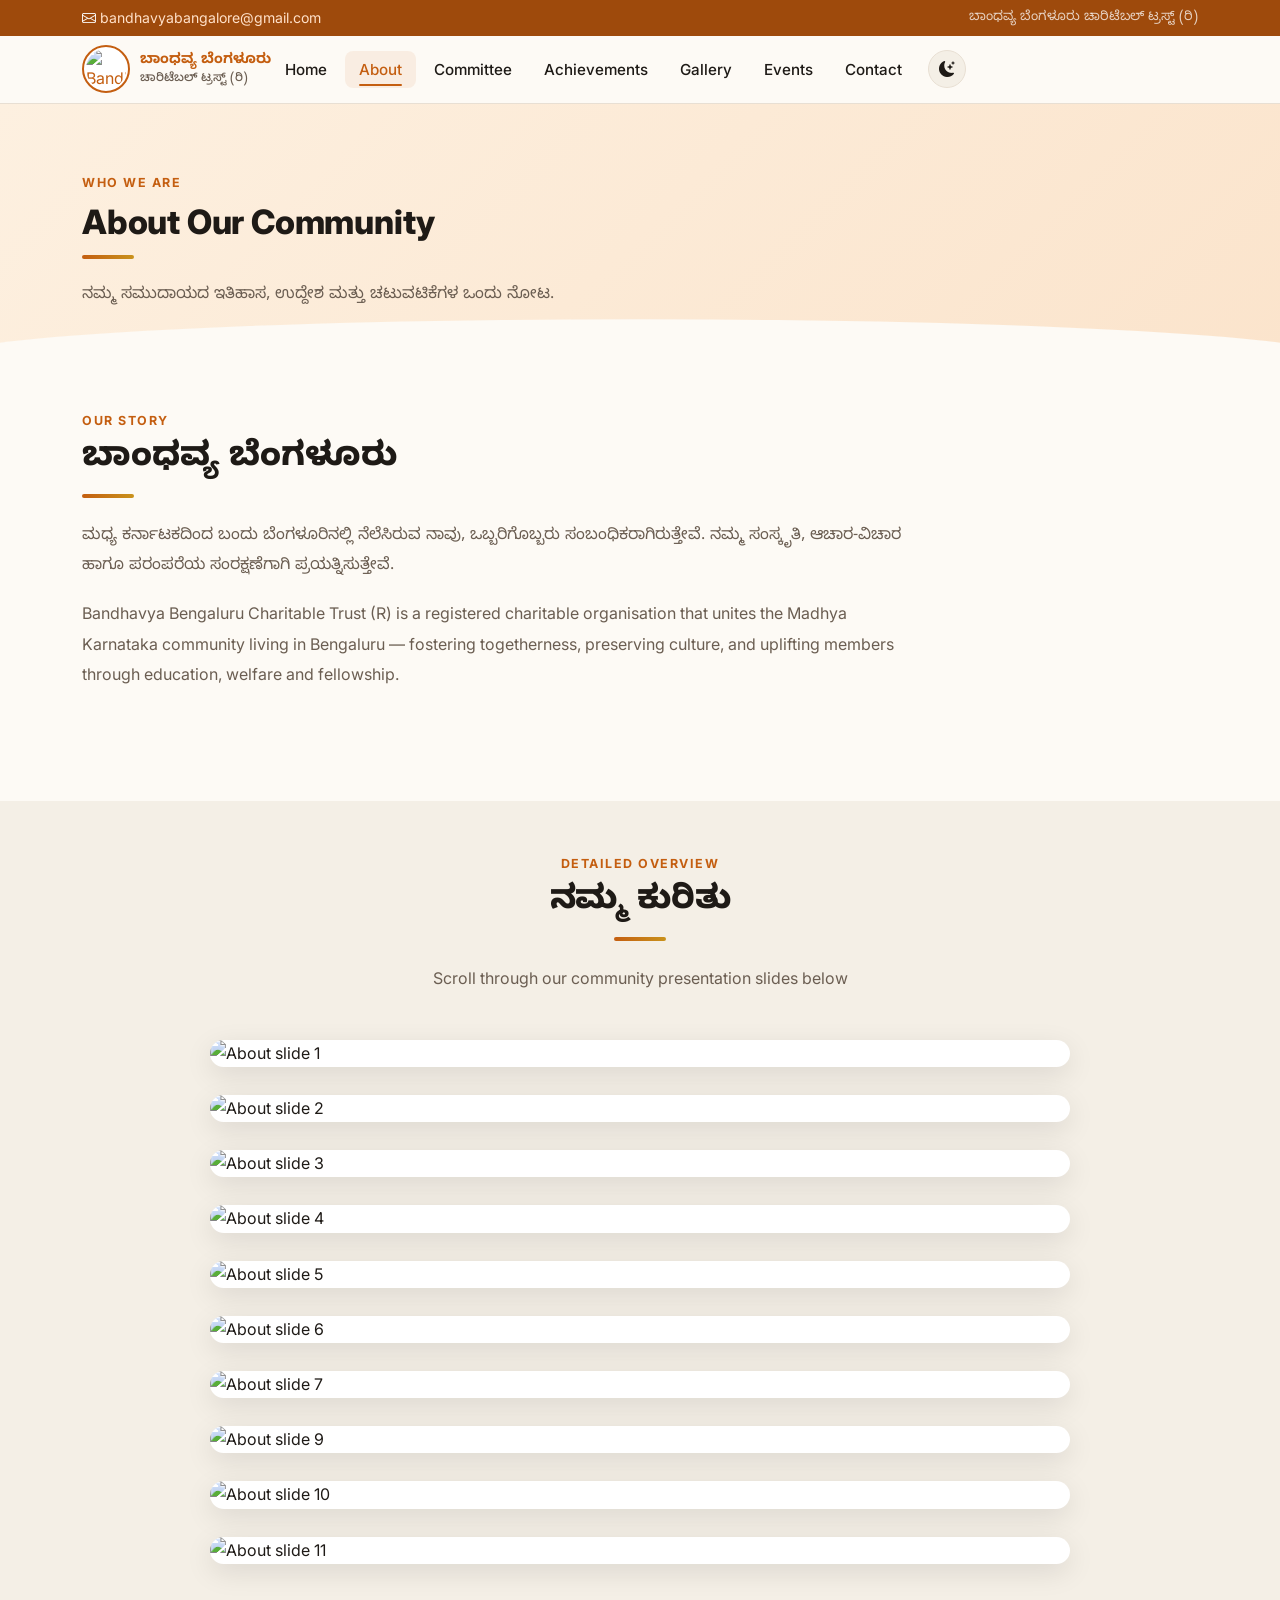
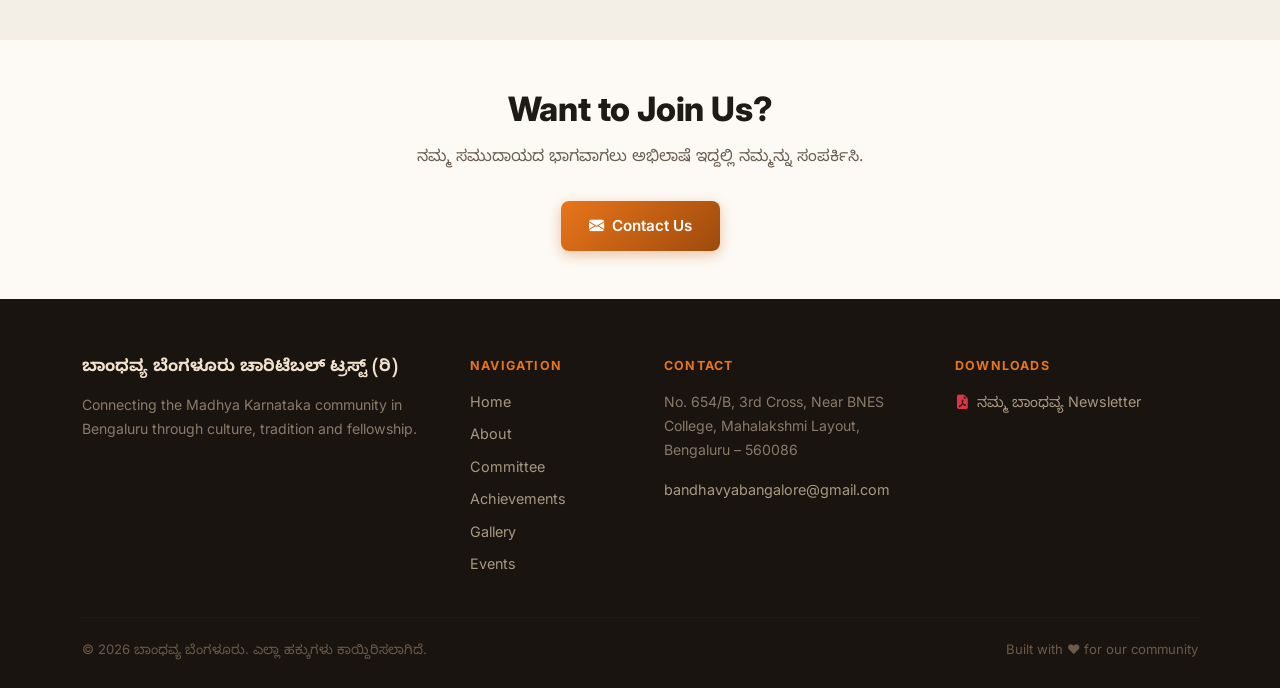
==== about.html @ fbb83ce8 "Major Changes Are done" ====
﻿<!doctype html>
<html lang="kn" data-theme="light">
<head>
  <meta charset="utf-8"/>
  <meta name="viewport" content="width=device-width, initial-scale=1"/>
  <title>About | Bandhavya Bengaluru Charitable Trust (R)</title>
  <meta name="description" content="Learn about the history, objectives and activities of Bandhavya Bengaluru Charitable Trust (R)."/>
  <link rel="icon" href="favicon.ico"/>
  <link href="https://cdn.jsdelivr.net/npm/bootstrap@5.3.3/dist/css/bootstrap.min.css" rel="stylesheet"/>
  <link href="https://cdn.jsdelivr.net/npm/bootstrap-icons@1.11.3/font/bootstrap-icons.css" rel="stylesheet"/>
  <link href="assets/css/style.css" rel="stylesheet"/>
  <style>
    .slide-figure { margin-bottom: 28px; }
    .slide-img {
      width: 100%; height: auto;
      object-fit: contain;
      background: var(--bg-card);
      border-radius: var(--radius-md);
      box-shadow: var(--shadow-md);
      transition: transform .3s ease;
    }
    .slide-img:hover { transform: scale(1.01); }
  </style>
</head>
<body>

<!-- ── Topbar ── -->
<div class="topbar">
  <div class="container d-flex justify-content-between align-items-center">
    <span><i class="bi bi-envelope me-1"></i><a href="mailto:bandhavyabangalore@gmail.com">bandhavyabangalore@gmail.com</a></span>
    <span class="kannada" style="font-size:.82rem;color:rgba(255,255,255,.75);">ಬಾಂಧವ್ಯ ಬೆಂಗಳೂರು ಚಾರಿಟೆಬಲ್ ಟ್ರಸ್ಟ್ (ರಿ)</span>
  </div>
</div>

<!-- ── Navbar ── -->
<nav class="site-navbar" id="siteNavbar">
  <div class="container h-100 d-flex align-items-center justify-content-between">
    <a class="navbar-brand-logo" href="index.html"><img src="assets/images/logos/logo.png" alt="Bandhavya Bengaluru Logo" class="nav-logo"/><span class="navbar-brand-text kannada">ಬಾಂಧವ್ಯ ಬೆಂಗಳೂರು<br/><small>ಚಾರಿಟೆಬಲ್ ಟ್ರಸ್ಟ್ (ರಿ)</small></span></a>
    <button class="navbar-toggler d-lg-none border-0 bg-transparent" type="button"
            data-bs-toggle="collapse" data-bs-target="#mainNav" aria-controls="mainNav"
            aria-expanded="false" aria-label="Toggle navigation" style="font-size:1.4rem;color:var(--text);">
      <i class="bi bi-list"></i>
    </button>
    <div class="collapse navbar-collapse d-lg-flex align-items-center gap-1" id="mainNav">
      <a class="nav-link" href="index.html">Home</a>
      <a class="nav-link active" href="about.html">About</a>
      <a class="nav-link" href="committee.html">Committee</a>
      <a class="nav-link" href="achievements.html">Achievements</a>
      <a class="nav-link" href="gallery.html">Gallery</a>
      <a class="nav-link" href="events.html">Events</a>
      <a class="nav-link" href="index.html#contact">Contact</a>
      <button class="btn-theme ms-2" id="themeToggle" title="Toggle dark mode"><i class="bi bi-moon-stars-fill" id="themeIcon"></i></button>
    </div>
  </div>
</nav>

<!-- ── Page Header ── -->
<header class="page-header">
  <div class="container">
    <div class="reveal">
      <span class="section-label">Who We Are</span>
      <h1 class="section-title">About Our Community</h1>
      <div class="divider"></div>
      <p class="section-sub mb-0 kannada">ನಮ್ಮ ಸಮುದಾಯದ ಇತಿಹಾಸ, ಉದ್ದೇಶ ಮತ್ತು ಚಟುವಟಿಕೆಗಳ ಒಂದು ನೋಟ.</p>
    </div>
  </div>
</header>

<!-- ── Intro ── -->
<section class="py-5">
  <div class="container">
    <div class="row mb-5">
      <div class="col-lg-9 reveal">
        <span class="section-label">Our Story</span>
        <h2 class="section-title kannada">ಬಾಂಧವ್ಯ ಬೆಂಗಳೂರು</h2>
        <div class="divider"></div>
        <p style="color:var(--text-muted);line-height:1.9;" class="kannada">
          ಮಧ್ಯ ಕರ್ನಾಟಕದಿಂದ ಬಂದು ಬೆಂಗಳೂರಿನಲ್ಲಿ ನೆಲೆಸಿರುವ ನಾವು, ಒಬ್ಬರಿಗೊಬ್ಬರು ಸಂಬಂಧಿಕರಾಗಿರುತ್ತೇವೆ. ನಮ್ಮ ಸಂಸ್ಕೃತಿ, ಆಚಾರ-ವಿಚಾರ ಹಾಗೂ ಪರಂಪರೆಯ ಸಂರಕ್ಷಣೆಗಾಗಿ ಪ್ರಯತ್ನಿಸುತ್ತೇವೆ.
        </p>
        <p style="color:var(--text-muted);line-height:1.9;" class="mt-3">
          Bandhavya Bengaluru Charitable Trust (R) is a registered charitable organisation that unites the Madhya Karnataka community living in Bengaluru — fostering togetherness, preserving culture, and uplifting members through education, welfare and fellowship.
        </p>
      </div>
    </div>
  </div>
</section>

<!-- ── About Slides ── -->
<section class="py-5 bg-muted-section">
  <div class="container">
    <div class="text-center mb-5 reveal">
      <span class="section-label">Detailed Overview</span>
      <h2 class="section-title kannada">ನಮ್ಮ ಕುರಿತು</h2>
      <div class="divider mx-auto"></div>
      <p class="section-sub">Scroll through our community presentation slides below</p>
    </div>
    <div style="max-width:860px;margin:0 auto;">
      <figure class="slide-figure reveal"><img src="assets/images/about/Slide1.png" class="slide-img" alt="About slide 1" loading="lazy"/></figure>
      <figure class="slide-figure reveal"><img src="assets/images/about/Slide2.png" class="slide-img" alt="About slide 2" loading="lazy"/></figure>
      <figure class="slide-figure reveal"><img src="assets/images/about/Slide3.png" class="slide-img" alt="About slide 3" loading="lazy"/></figure>
      <figure class="slide-figure reveal"><img src="assets/images/about/Slide4.png" class="slide-img" alt="About slide 4" loading="lazy"/></figure>
      <figure class="slide-figure reveal"><img src="assets/images/about/Slide5.png" class="slide-img" alt="About slide 5" loading="lazy"/></figure>
      <figure class="slide-figure reveal"><img src="assets/images/about/Slide6.png" class="slide-img" alt="About slide 6" loading="lazy"/></figure>
      <figure class="slide-figure reveal"><img src="assets/images/about/Slide7.png" class="slide-img" alt="About slide 7" loading="lazy"/></figure>
      <figure class="slide-figure reveal"><img src="assets/images/about/Slide9.png" class="slide-img" alt="About slide 9" loading="lazy"/></figure>
      <figure class="slide-figure reveal"><img src="assets/images/about/Slide10.png" class="slide-img" alt="About slide 10" loading="lazy"/></figure>
      <figure class="slide-figure reveal"><img src="assets/images/about/Slide11.png" class="slide-img" alt="About slide 11" loading="lazy"/></figure>
    </div>
  </div>
</section>

<!-- ── CTA ── -->
<section class="py-5">
  <div class="container text-center reveal">
    <h2 class="section-title mb-3">Want to Join Us?</h2>
    <p style="color:var(--text-muted);max-width:480px;margin:0 auto 28px;" class="kannada">ನಮ್ಮ ಸಮುದಾಯದ ಭಾಗವಾಗಲು ಅಭಿಲಾಷೆ ಇದ್ದಲ್ಲಿ ನಮ್ಮನ್ನು ಸಂಪರ್ಕಿಸಿ.</p>
    <a class="btn-brand" href="index.html#contact"><i class="bi bi-envelope-fill"></i> Contact Us</a>
  </div>
</section>

<!-- ── Footer ── -->
<footer class="site-footer">
  <div class="container">
    <div class="row g-5">
      <div class="col-lg-4"><div class="footer-brand kannada">ಬಾಂಧವ್ಯ ಬೆಂಗಳೂರು ಚಾರಿಟೆಬಲ್ ಟ್ರಸ್ಟ್ (ರಿ)</div><p class="footer-tagline mt-2">Connecting the Madhya Karnataka community in Bengaluru through culture, tradition and fellowship.</p></div>
      <div class="col-sm-6 col-lg-2"><div class="footer-heading">Navigation</div><a class="footer-link" href="index.html">Home</a><a class="footer-link" href="about.html">About</a><a class="footer-link" href="committee.html">Committee</a><a class="footer-link" href="achievements.html">Achievements</a><a class="footer-link" href="gallery.html">Gallery</a><a class="footer-link" href="events.html">Events</a></div>
      <div class="col-sm-6 col-lg-3"><div class="footer-heading">Contact</div><p class="footer-tagline">No. 654/B, 3rd Cross, Near BNES College, Mahalakshmi Layout, Bengaluru – 560086</p><a class="footer-link" href="mailto:bandhavyabangalore@gmail.com">bandhavyabangalore@gmail.com</a></div>
      <div class="col-lg-3"><div class="footer-heading">Downloads</div><a class="footer-link d-flex align-items-center gap-2" href="assets/newsletters/namma-bandhavya.pdf" target="_blank" rel="noopener"><i class="bi bi-file-earmark-pdf-fill text-danger"></i> ನಮ್ಮ ಬಾಂಧವ್ಯ Newsletter</a></div>
    </div>
    <hr class="footer-divider"/>
    <div class="d-flex justify-content-between flex-wrap gap-2">
      <span class="footer-copy">© <span id="year"></span> ಬಾಂಧವ್ಯ ಬೆಂಗಳೂರು. ಎಲ್ಲಾ ಹಕ್ಕುಗಳು ಕಾಯ್ದಿರಿಸಲಾಗಿದೆ.</span>
      <span class="footer-copy">Built with ❤️ for our community</span>
    </div>
  </div>
</footer>

<script src="https://cdn.jsdelivr.net/npm/bootstrap@5.3.3/dist/js/bootstrap.bundle.min.js"></script>
<script>
  document.getElementById('year').textContent = new Date().getFullYear();
  const root = document.documentElement;
  const icon = document.getElementById('themeIcon');
  const saved = localStorage.getItem('bbct-theme') || 'light';
  root.setAttribute('data-theme', saved);
  icon.className = saved === 'dark' ? 'bi bi-sun-fill' : 'bi bi-moon-stars-fill';
  document.getElementById('themeToggle').addEventListener('click', () => {
    const next = root.getAttribute('data-theme') === 'dark' ? 'light' : 'dark';
    root.setAttribute('data-theme', next); localStorage.setItem('bbct-theme', next);
    icon.className = next === 'dark' ? 'bi bi-sun-fill' : 'bi bi-moon-stars-fill';
  });
  window.addEventListener('scroll', () => { document.getElementById('siteNavbar').classList.toggle('scrolled', window.scrollY > 20); });
  const obs = new IntersectionObserver(entries => {
    entries.forEach(e => { if (e.isIntersecting) { e.target.classList.add('visible'); obs.unobserve(e.target); } });
  }, { threshold: 0.08 });
  document.querySelectorAll('.reveal').forEach(el => obs.observe(el));
  document.querySelectorAll('#mainNav .nav-link').forEach(link => {
    link.addEventListener('click', () => {
      const nav = document.getElementById('mainNav');
      const bsc = bootstrap.Collapse.getInstance(nav);
      if (bsc && nav.classList.contains('show')) bsc.hide();
    });
  });
</script>
</body>
</html>
---- assets/css/style.css ----
/* =====================================================
   BANDHAVYA BENGALURU — Global Design System
   ===================================================== */

/* ── Google Fonts ── */
@import url('https://fonts.googleapis.com/css2?family=Noto+Sans+Kannada:wght@400;500;600;700&family=Inter:wght@400;500;600;700;800&display=swap');

/* ── CSS Variables ── */
:root {
  --brand:        #C45E10;
  --brand-light:  #E8751A;
  --brand-dark:   #9E4A0C;
  --green:        #1A6B3C;
  --green-light:  #22894E;
  --gold:         #C9921C;
  --bg:           #FDFAF5;
  --bg-card:      #FFFFFF;
  --bg-muted:     #F4EFE6;
  --text:         #1E1A16;
  --text-muted:   #6B5E52;
  --border:       #E8DFD3;
  --shadow-sm:    0 2px 8px rgba(0,0,0,.07);
  --shadow-md:    0 8px 28px rgba(0,0,0,.10);
  --shadow-lg:    0 16px 48px rgba(0,0,0,.14);
  --radius-sm:    8px;
  --radius-md:    14px;
  --radius-lg:    22px;
  --transition:   0.28s cubic-bezier(.4,0,.2,1);
  --navbar-h:     68px;
}

[data-theme="dark"] {
  --bg:         #14110D;
  --bg-card:    #1F1B16;
  --bg-muted:   #2A2318;
  --text:       #F0E8DC;
  --text-muted: #A89880;
  --border:     #3A3028;
  --shadow-sm:  0 2px 8px rgba(0,0,0,.3);
  --shadow-md:  0 8px 28px rgba(0,0,0,.4);
  --shadow-lg:  0 16px 48px rgba(0,0,0,.5);
}

/* ── Reset & Base ── */
*, *::before, *::after { box-sizing: border-box; margin: 0; padding: 0; }

html { scroll-behavior: smooth; font-size: 16px; }

body {
  font-family: 'Inter', 'Noto Sans Kannada', system-ui, sans-serif;
  background: var(--bg);
  color: var(--text);
  line-height: 1.7;
  transition: background var(--transition), color var(--transition);
}

h1,h2,h3,h4,h5,h6 {
  font-weight: 700;
  line-height: 1.25;
  color: var(--text);
  letter-spacing: -0.2px;
}

a { color: var(--brand); text-decoration: none; transition: color var(--transition); }
a:hover { color: var(--brand-dark); }

img { max-width: 100%; height: auto; display: block; }

section { scroll-margin-top: var(--navbar-h); }

/* ── Scrollbar ── */
::-webkit-scrollbar { width: 6px; }
::-webkit-scrollbar-track { background: var(--bg-muted); }
::-webkit-scrollbar-thumb { background: var(--brand); border-radius: 99px; }

/* =====================================================
   TOPBAR
   ===================================================== */
.topbar {
  background: var(--brand-dark);
  color: #fff;
  font-size: .88rem;
  padding: 6px 0;
}
.topbar a { color: #ffe0c8; }
.topbar a:hover { color: #fff; }

/* =====================================================
   NAVBAR
   ===================================================== */
.site-navbar {
  position: sticky;
  top: 0;
  z-index: 1050;
  height: var(--navbar-h);
  background: rgba(253,250,245,.92);
  backdrop-filter: blur(14px);
  -webkit-backdrop-filter: blur(14px);
  border-bottom: 1px solid var(--border);
  transition: background var(--transition), box-shadow var(--transition);
}
[data-theme="dark"] .site-navbar {
  background: rgba(20,17,13,.92);
}
.site-navbar.scrolled {
  box-shadow: var(--shadow-md);
}

/* Mobile nav dropdown — solid full-width background */
@media (max-width: 991px) {
  .site-navbar {
    height: auto;
    min-height: var(--navbar-h);
  }
  .site-navbar > .container {
    flex-wrap: wrap;
    padding-top: 10px;
    padding-bottom: 10px;
  }
  .navbar-collapse.show,
  .navbar-collapse.collapsing {
    width: 100vw;
    position: absolute;
    top: 100%;
    left: 0;
    right: 0;
    background: var(--bg-card);
    border-top: 2px solid var(--brand);
    border-bottom: 1px solid var(--border);
    box-shadow: 0 8px 24px rgba(0,0,0,.12);
    padding: 8px 20px 16px;
    z-index: 999;
  }
  [data-theme="dark"] .navbar-collapse.show,
  [data-theme="dark"] .navbar-collapse.collapsing {
    background: var(--bg-card);
    box-shadow: 0 8px 24px rgba(0,0,0,.4);
  }
  .navbar-collapse .nav-link {
    padding: 12px 16px !important;
    border-radius: var(--radius-sm);
    display: block;
    border-bottom: 1px solid var(--border);
  }
  .navbar-collapse .nav-link:last-of-type {
    border-bottom: none;
  }
  .navbar-collapse .btn-theme {
    margin-top: 12px;
    margin-left: 4px;
  }
}
.navbar-brand-logo {
  display: flex;
  align-items: center;
  gap: 10px;
  text-decoration: none;
  flex-shrink: 0;
}
.navbar-brand-logo:hover { opacity: .88; }
.nav-logo {
  width: 48px;
  height: 48px;
  object-fit: contain;
  border-radius: 50%;
  border: 2px solid var(--brand);
  padding: 2px;
  background: #fff;
  flex-shrink: 0;
  transition: transform var(--transition), box-shadow var(--transition);
}
.navbar-brand-logo:hover .nav-logo {
  transform: scale(1.07);
  box-shadow: 0 0 0 3px rgba(196,94,16,.25);
}
.navbar-brand-text {
  font-family: 'Noto Sans Kannada', sans-serif;
  font-size: .9rem;
  font-weight: 700;
  color: var(--brand) !important;
  line-height: 1.35;
  max-width: 200px;
}
.navbar-brand-text small {
  font-size: .75rem;
  font-weight: 500;
  color: var(--text-muted);
  display: block;
}
.nav-link {
  font-weight: 500;
  font-size: .95rem;
  color: var(--text) !important;
  padding: 6px 14px !important;
  border-radius: var(--radius-sm);
  position: relative;
  transition: color var(--transition), background var(--transition);
}
.nav-link::after {
  content: '';
  position: absolute;
  bottom: 2px; left: 50%; right: 50%;
  height: 2px;
  background: var(--brand);
  border-radius: 99px;
  transition: left var(--transition), right var(--transition);
}
.nav-link:hover, .nav-link.active {
  color: var(--brand) !important;
  background: rgba(196,94,16,.08);
}
.nav-link:hover::after, .nav-link.active::after {
  left: 14px; right: 14px;
}

/* Dark mode toggle button */
.btn-theme {
  width: 38px; height: 38px;
  border: 1px solid var(--border);
  border-radius: 50%;
  background: var(--bg-muted);
  color: var(--text);
  display: flex; align-items: center; justify-content: center;
  cursor: pointer;
  transition: all var(--transition);
  font-size: 1rem;
}
.btn-theme:hover {
  background: var(--brand);
  color: #fff;
  border-color: var(--brand);
}

/* =====================================================
   DEV NOTICE (scrolling ticker)
   ===================================================== */
.dev-notice {
  background: #FFF3CD;
  border-bottom: 1px solid #FFE69C;
  overflow: hidden;
  white-space: nowrap;
}
[data-theme="dark"] .dev-notice {
  background: #2A2010;
  border-color: #4A3A10;
}
.dev-notice span {
  display: inline-block;
  padding-left: 100%;
  animation: ticker 22s linear infinite;
  font-size: .88rem;
  color: #664D03;
  font-weight: 500;
}
[data-theme="dark"] .dev-notice span { color: #C9921C; }
@keyframes ticker {
  0%   { transform: translateX(0); }
  100% { transform: translateX(-100%); }
}

/* =====================================================
   HERO
   ===================================================== */
.hero-section {
  min-height: calc(100vh - var(--navbar-h));
  background: linear-gradient(135deg, #FDF5EB 0%, #FBE8D3 50%, #F5EDD8 100%);
  display: flex;
  align-items: center;
  padding: 80px 0;
  position: relative;
  overflow: hidden;
}
[data-theme="dark"] .hero-section {
  background: linear-gradient(135deg, #1A1410 0%, #201810 50%, #1E1A12 100%);
}
.hero-section::before {
  content: '';
  position: absolute;
  top: -120px; right: -120px;
  width: 500px; height: 500px;
  background: radial-gradient(circle, rgba(196,94,16,.18) 0%, transparent 70%);
  border-radius: 50%;
  pointer-events: none;
}
.hero-section::after {
  content: '';
  position: absolute;
  bottom: -80px; left: -80px;
  width: 350px; height: 350px;
  background: radial-gradient(circle, rgba(26,107,60,.12) 0%, transparent 70%);
  border-radius: 50%;
  pointer-events: none;
}
.hero-badge {
  display: inline-flex;
  align-items: center;
  gap: 6px;
  background: rgba(196,94,16,.12);
  border: 1px solid rgba(196,94,16,.25);
  color: var(--brand);
  font-size: .82rem;
  font-weight: 600;
  padding: 5px 14px;
  border-radius: 99px;
  margin-bottom: 20px;
  letter-spacing: .3px;
}
.hero-title {
  font-size: clamp(2rem, 5vw, 3.2rem);
  font-weight: 800;
  font-family: 'Noto Sans Kannada', 'Inter', sans-serif;
  line-height: 1.2;
  margin-bottom: 20px;
  background: linear-gradient(135deg, var(--brand-dark), var(--brand-light));
  -webkit-background-clip: text;
  -webkit-text-fill-color: transparent;
  background-clip: text;
}
.hero-subtitle {
  font-size: 1.05rem;
  color: var(--text-muted);
  margin-bottom: 36px;
  font-family: 'Noto Sans Kannada', sans-serif;
  line-height: 1.8;
}
.hero-img { display: none; } /* kept for reference, replaced by logo */
.hero-img:hover { transform: scale(1.01); }

/* Hero logo display */
.hero-logo-wrap {
  position: relative;
  display: inline-flex;
  align-items: center;
  justify-content: center;
}
.hero-logo-wrap::before {
  content: '';
  position: absolute;
  inset: -18px;
  border-radius: 50%;
  background: radial-gradient(circle, rgba(196,94,16,.18) 0%, transparent 70%);
  animation: logoPulse 3s ease-in-out infinite;
}
.hero-logo-wrap::after {
  content: '';
  position: absolute;
  inset: -6px;
  border-radius: 50%;
  border: 2px dashed rgba(196,94,16,.3);
  animation: logoPulse 3s ease-in-out infinite reverse;
}
@keyframes logoPulse {
  0%, 100% { transform: scale(1); opacity: 1; }
  50%       { transform: scale(1.06); opacity: .7; }
}
.hero-logo-img {
  width: 320px;
  height: 320px;
  object-fit: contain;
  border-radius: 50%;
  border: 4px solid var(--brand);
  background: #fff;
  padding: 12px;
  box-shadow: 0 12px 48px rgba(196,94,16,.25), 0 0 0 8px rgba(196,94,16,.08);
  position: relative;
  z-index: 1;
  transition: transform .4s ease, box-shadow .4s ease;
}
.hero-logo-img:hover {
  transform: scale(1.03);
  box-shadow: 0 20px 60px rgba(196,94,16,.35), 0 0 0 12px rgba(196,94,16,.12);
}
@media (max-width: 991px) {
  .hero-logo-img { width: 220px; height: 220px; }
}

/* =====================================================
   BUTTONS
   ===================================================== */
.btn-brand {
  background: linear-gradient(135deg, var(--brand-light), var(--brand-dark));
  color: #fff !important;
  border: none;
  padding: 12px 28px;
  border-radius: var(--radius-sm);
  font-weight: 600;
  font-size: .95rem;
  display: inline-flex; align-items: center; gap: 8px;
  box-shadow: 0 4px 14px rgba(196,94,16,.35);
  transition: all var(--transition);
  cursor: pointer;
  text-decoration: none;
}
.btn-brand:hover {
  transform: translateY(-2px);
  box-shadow: 0 8px 22px rgba(196,94,16,.45);
  color: #fff !important;
}
.btn-outline-brand {
  background: transparent;
  color: var(--brand) !important;
  border: 2px solid var(--brand);
  padding: 11px 26px;
  border-radius: var(--radius-sm);
  font-weight: 600;
  font-size: .95rem;
  display: inline-flex; align-items: center; gap: 8px;
  transition: all var(--transition);
  text-decoration: none;
}
.btn-outline-brand:hover {
  background: var(--brand);
  color: #fff !important;
  transform: translateY(-2px);
}
.btn-green {
  background: linear-gradient(135deg, var(--green-light), var(--green));
  color: #fff !important;
  border: none;
  padding: 12px 28px;
  border-radius: var(--radius-sm);
  font-weight: 600;
  display: inline-flex; align-items: center; gap: 8px;
  transition: all var(--transition);
  text-decoration: none;
}
.btn-green:hover { transform: translateY(-2px); color: #fff !important; }

/* =====================================================
   SECTION HEADINGS
   ===================================================== */
.section-label {
  display: inline-block;
  font-size: .78rem;
  font-weight: 700;
  letter-spacing: 1.5px;
  text-transform: uppercase;
  color: var(--brand);
  margin-bottom: 8px;
}
.section-title {
  font-size: clamp(1.5rem, 3vw, 2.1rem);
  font-weight: 800;
  margin-bottom: .5rem;
}
.section-sub {
  color: var(--text-muted);
  font-size: 1rem;
  margin-bottom: 2rem;
}
.divider {
  width: 52px; height: 4px;
  background: linear-gradient(90deg, var(--brand), var(--gold));
  border-radius: 99px;
  margin: 12px 0 24px;
}

/* =====================================================
   STATS COUNTER
   ===================================================== */
.stats-section {
  background: linear-gradient(135deg, var(--brand-dark), var(--brand));
  color: #fff;
  padding: 60px 0;
}
.stat-item { text-align: center; }
.stat-number {
  font-size: 2.8rem;
  font-weight: 800;
  color: #fff;
  line-height: 1;
  margin-bottom: 6px;
}
.stat-label {
  font-size: .9rem;
  color: rgba(255,255,255,.78);
  font-weight: 500;
}
.stat-icon {
  font-size: 2rem;
  color: rgba(255,255,255,.6);
  margin-bottom: 10px;
}

/* =====================================================
   CARDS
   ===================================================== */
.site-card {
  background: var(--bg-card);
  border-radius: var(--radius-md);
  border: 1px solid var(--border);
  box-shadow: var(--shadow-sm);
  overflow: hidden;
  transition: transform var(--transition), box-shadow var(--transition);
  height: 100%;
}
.site-card:hover {
  transform: translateY(-5px);
  box-shadow: var(--shadow-md);
}
.site-card .card-img {
  width: 100%;
  height: 210px;
  object-fit: cover;
  transition: transform .4s ease;
}
.site-card:hover .card-img { transform: scale(1.04); }
.site-card .card-body {
  padding: 20px;
}
.event-badge {
  display: inline-block;
  font-size: .75rem;
  font-weight: 700;
  padding: 4px 12px;
  border-radius: 99px;
  margin-bottom: 10px;
}
.badge-orange { background: rgba(196,94,16,.12); color: var(--brand); }
.badge-green  { background: rgba(26,107,60,.12);  color: var(--green); }
.badge-gold   { background: rgba(201,146,28,.15); color: #8A6210; }
[data-theme="dark"] .badge-gold { color: var(--gold); }

/* =====================================================
   GALLERY GRID
   ===================================================== */
.gallery-grid { columns: 3; column-gap: 12px; }
@media(max-width:768px) { .gallery-grid { columns: 2; } }
@media(max-width:480px) { .gallery-grid { columns: 1; } }
.gallery-item {
  break-inside: avoid;
  margin-bottom: 12px;
  position: relative;
  overflow: hidden;
  border-radius: var(--radius-sm);
  cursor: pointer;
}
.gallery-item img {
  width: 100%;
  height: auto;
  display: block;
  transition: transform .4s ease;
}
.gallery-item:hover img { transform: scale(1.06); }
.gallery-overlay {
  position: absolute;
  inset: 0;
  background: rgba(0,0,0,.38);
  opacity: 0;
  transition: opacity var(--transition);
  display: flex; align-items: center; justify-content: center;
  color: #fff;
  font-size: 1.5rem;
}
.gallery-item:hover .gallery-overlay { opacity: 1; }

/* =====================================================
   COMMITTEE CARDS
   ===================================================== */
.member-card {
  background: var(--bg-card);
  border: 1px solid var(--border);
  border-radius: var(--radius-md);
  padding: 22px 20px;
  box-shadow: var(--shadow-sm);
  transition: transform var(--transition), box-shadow var(--transition);
  height: 100%;
  position: relative;
  overflow: hidden;
}
.member-card::before {
  content: '';
  position: absolute;
  top: 0; left: 0; right: 0;
  height: 4px;
  background: linear-gradient(90deg, var(--brand), var(--gold));
}
.member-card:hover {
  transform: translateY(-4px);
  box-shadow: var(--shadow-md);
}
.member-avatar {
  width: 52px; height: 52px;
  background: linear-gradient(135deg, var(--brand-light), var(--brand-dark));
  border-radius: 50%;
  display: flex; align-items: center; justify-content: center;
  color: #fff;
  font-size: 1.3rem;
  font-weight: 700;
  margin-bottom: 14px;
}
.member-name {
  font-weight: 700;
  font-size: 1rem;
  color: var(--text);
  margin-bottom: 4px;
  font-family: 'Noto Sans Kannada', sans-serif;
}
.member-role {
  font-size: .85rem;
  color: var(--brand);
  font-weight: 600;
}

/* =====================================================
   ACHIEVER CARDS
   ===================================================== */
.achiever-card {
  background: var(--bg-card);
  border: 1px solid var(--border);
  border-radius: var(--radius-md);
  overflow: hidden;
  box-shadow: var(--shadow-sm);
  transition: transform var(--transition), box-shadow var(--transition);
  height: 100%;
}
.achiever-card:hover {
  transform: translateY(-5px);
  box-shadow: var(--shadow-md);
}
.achiever-photo {
  width: 100%;
  height: 260px;
  object-fit: cover;
  cursor: zoom-in;
  transition: transform .4s ease;
}
.achiever-card:hover .achiever-photo { transform: scale(1.04); }
.achiever-body { padding: 18px; }
.achiever-name {
  font-weight: 700;
  font-size: 1.05rem;
  margin-bottom: 4px;
}
.achiever-role {
  color: var(--brand);
  font-weight: 600;
  font-size: .85rem;
  margin-bottom: 10px;
}

/* =====================================================
   EVENTS TABLE
   ===================================================== */
.events-card {
  background: var(--bg-card);
  border: 1px solid var(--border);
  border-radius: var(--radius-md);
  overflow: hidden;
  box-shadow: var(--shadow-sm);
}
.events-table { width: 100%; border-collapse: collapse; }
.events-table thead th {
  background: linear-gradient(135deg, var(--brand-dark), var(--brand));
  color: #fff;
  padding: 14px 18px;
  font-size: .9rem;
  font-weight: 600;
  border: none;
}
.events-table tbody tr {
  border-bottom: 1px solid var(--border);
  transition: background var(--transition);
}
.events-table tbody tr:last-child { border-bottom: none; }
.events-table tbody tr:hover { background: var(--bg-muted); }
.events-table tbody td {
  padding: 14px 18px;
  font-size: .95rem;
  color: var(--text);
  vertical-align: middle;
}
.events-table td:first-child {
  font-weight: 600;
  color: var(--brand);
  white-space: nowrap;
}

/* =====================================================
   CONTACT
   ===================================================== */
.contact-card {
  background: var(--bg-card);
  border: 1px solid var(--border);
  border-radius: var(--radius-md);
  padding: 32px;
  box-shadow: var(--shadow-sm);
}
.contact-icon {
  width: 44px; height: 44px;
  background: rgba(196,94,16,.12);
  border-radius: 50%;
  display: flex; align-items: center; justify-content: center;
  color: var(--brand);
  font-size: 1.1rem;
  flex-shrink: 0;
}
.form-control-custom {
  width: 100%;
  padding: 12px 16px;
  background: var(--bg);
  border: 1.5px solid var(--border);
  border-radius: var(--radius-sm);
  color: var(--text);
  font-size: .95rem;
  font-family: inherit;
  transition: border-color var(--transition), box-shadow var(--transition);
  outline: none;
}
.form-control-custom:focus {
  border-color: var(--brand);
  box-shadow: 0 0 0 3px rgba(196,94,16,.15);
}
.form-control-custom::placeholder { color: var(--text-muted); }

/* =====================================================
   NEWSLETTER / DOWNLOAD
   ===================================================== */
.download-card {
  background: linear-gradient(135deg, var(--bg-card), var(--bg-muted));
  border: 1px solid var(--border);
  border-radius: var(--radius-md);
  padding: 28px;
  box-shadow: var(--shadow-sm);
  transition: transform var(--transition), box-shadow var(--transition);
}
.download-card:hover {
  transform: translateY(-4px);
  box-shadow: var(--shadow-md);
}

/* =====================================================
   PAGE HEADER (inner pages)
   ===================================================== */
.page-header {
  background: linear-gradient(135deg, #FDF0E0, #FBE4CC);
  padding: 64px 0 48px;
  position: relative;
  overflow: hidden;
}
[data-theme="dark"] .page-header {
  background: linear-gradient(135deg, #1F1810, #1A1408);
}
.page-header::after {
  content: '';
  position: absolute;
  bottom: -1px; left: 0; right: 0;
  height: 40px;
  background: var(--bg);
  clip-path: ellipse(55% 100% at 50% 100%);
}

/* =====================================================
   FOOTER
   ===================================================== */
.site-footer {
  background: #1A1410;
  color: #C8B8A8;
  padding: 56px 0 28px;
}
.footer-brand {
  font-family: 'Noto Sans Kannada', sans-serif;
  font-size: 1.05rem;
  font-weight: 700;
  color: #F0E0CC;
  margin-bottom: 10px;
}
.footer-tagline {
  font-size: .88rem;
  color: #8A7A6A;
  line-height: 1.7;
}
.footer-heading {
  font-size: .78rem;
  font-weight: 700;
  letter-spacing: 1.2px;
  text-transform: uppercase;
  color: var(--brand-light);
  margin-bottom: 14px;
}
.footer-link {
  display: block;
  color: #A89880;
  font-size: .9rem;
  margin-bottom: 8px;
  transition: color var(--transition);
}
.footer-link:hover { color: #fff; }
.footer-divider {
  border-color: #2E261E;
  margin: 32px 0 20px;
}
.footer-copy {
  font-size: .82rem;
  color: #6A5A4A;
}

/* =====================================================
   LIGHTBOX MODAL
   ===================================================== */
.lightbox-modal .modal-content {
  background: rgba(10,8,6,.96);
  border: none;
  border-radius: var(--radius-lg);
}
.lightbox-modal .modal-body { padding: 8px; }
.lightbox-modal img {
  border-radius: var(--radius-md);
  max-height: 82vh;
  object-fit: contain;
  width: 100%;
}
.lightbox-close {
  position: absolute;
  top: -14px; right: -14px;
  width: 36px; height: 36px;
  background: var(--brand);
  border: none;
  border-radius: 50%;
  color: #fff;
  font-size: 1rem;
  cursor: pointer;
  display: flex; align-items: center; justify-content: center;
  box-shadow: var(--shadow-md);
  z-index: 10;
}

/* =====================================================
   SCROLL-IN ANIMATIONS
   ===================================================== */
.reveal {
  opacity: 0;
  transform: translateY(30px);
  transition: opacity .6s ease, transform .6s ease;
}
.reveal.visible {
  opacity: 1;
  transform: translateY(0);
}
.reveal-delay-1 { transition-delay: .1s; }
.reveal-delay-2 { transition-delay: .2s; }
.reveal-delay-3 { transition-delay: .3s; }
.reveal-delay-4 { transition-delay: .4s; }

/* =====================================================
   STICKY AD RIBBON
   ===================================================== */
.ad-ribbon {
  position: fixed;
  bottom: 0; left: 0; right: 0;
  background: var(--bg-card);
  border-top: 1px solid var(--border);
  z-index: 1040;
  padding: 8px 0;
  box-shadow: 0 -4px 16px rgba(0,0,0,.1);
}
.ad-ribbon img { max-height: 56px; width: auto; }

/* =====================================================
   FILTER BUTTONS (Gallery)
   ===================================================== */
.filter-btn {
  padding: 7px 20px;
  border-radius: 99px;
  border: 1.5px solid var(--border);
  background: var(--bg-card);
  color: var(--text-muted);
  font-size: .88rem;
  font-weight: 600;
  cursor: pointer;
  transition: all var(--transition);
}
.filter-btn:hover, .filter-btn.active {
  background: var(--brand);
  border-color: var(--brand);
  color: #fff;
}

/* =====================================================
   SITE LOGO
   ===================================================== */
.site-logo {
  max-height: 40px;
  width: auto;
}

/* =====================================================
   UTILITIES / OVERRIDES
   ===================================================== */
.bg-muted-section { background: var(--bg-muted); }
.text-brand { color: var(--brand) !important; }
.text-muted-custom { color: var(--text-muted) !important; }
.kannada { font-family: 'Noto Sans Kannada', sans-serif; }

/* Bootstrap override for dark mode */
[data-theme="dark"] .table { color: var(--text); }
[data-theme="dark"] .modal-content { background: var(--bg-card); }

@media (max-width: 992px) {
  .hero-section { min-height: auto; padding: 60px 0; }
  .hero-img { height: 280px; margin-top: 32px; }
  .navbar-brand-text { font-size: .88rem; max-width: 200px; }
}
@media (max-width: 576px) {
  .hero-title { font-size: 1.8rem; }
  .stat-number { font-size: 2.2rem; }
  .gallery-grid { columns: 2; }
}
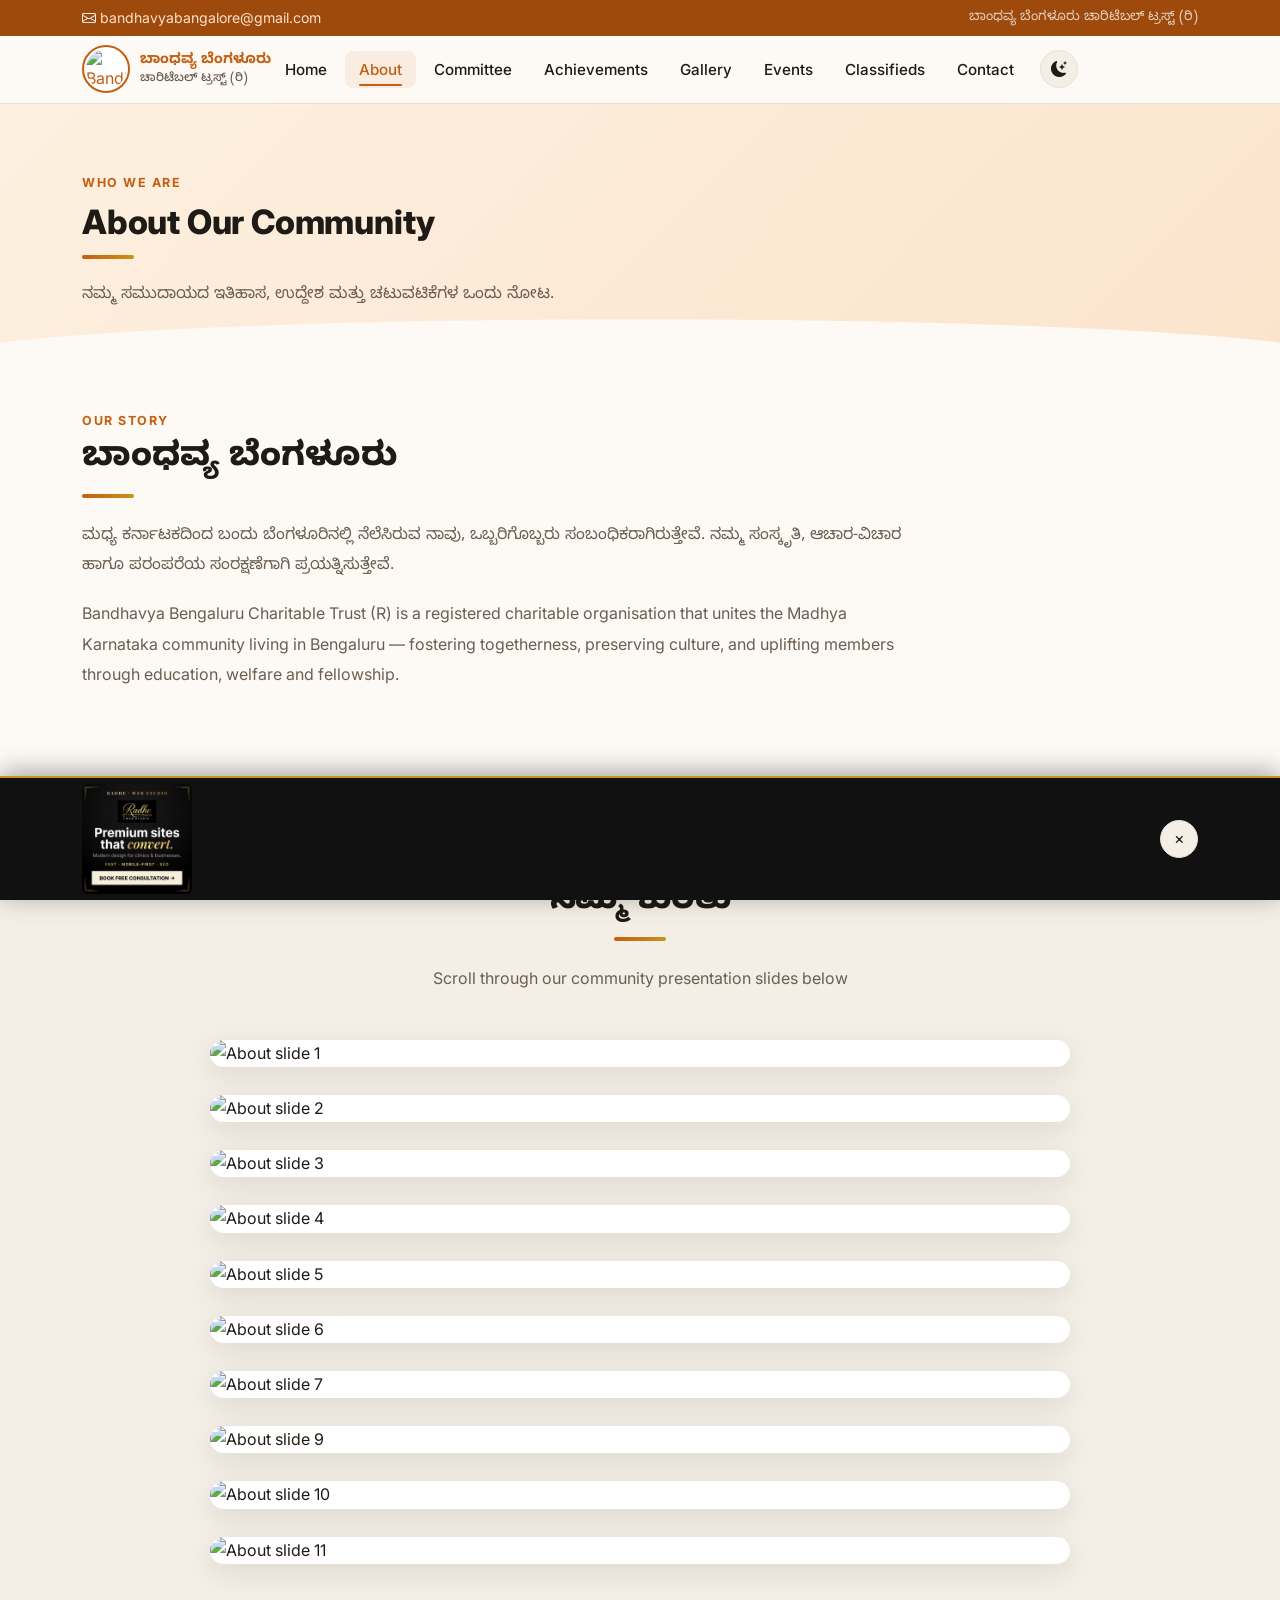
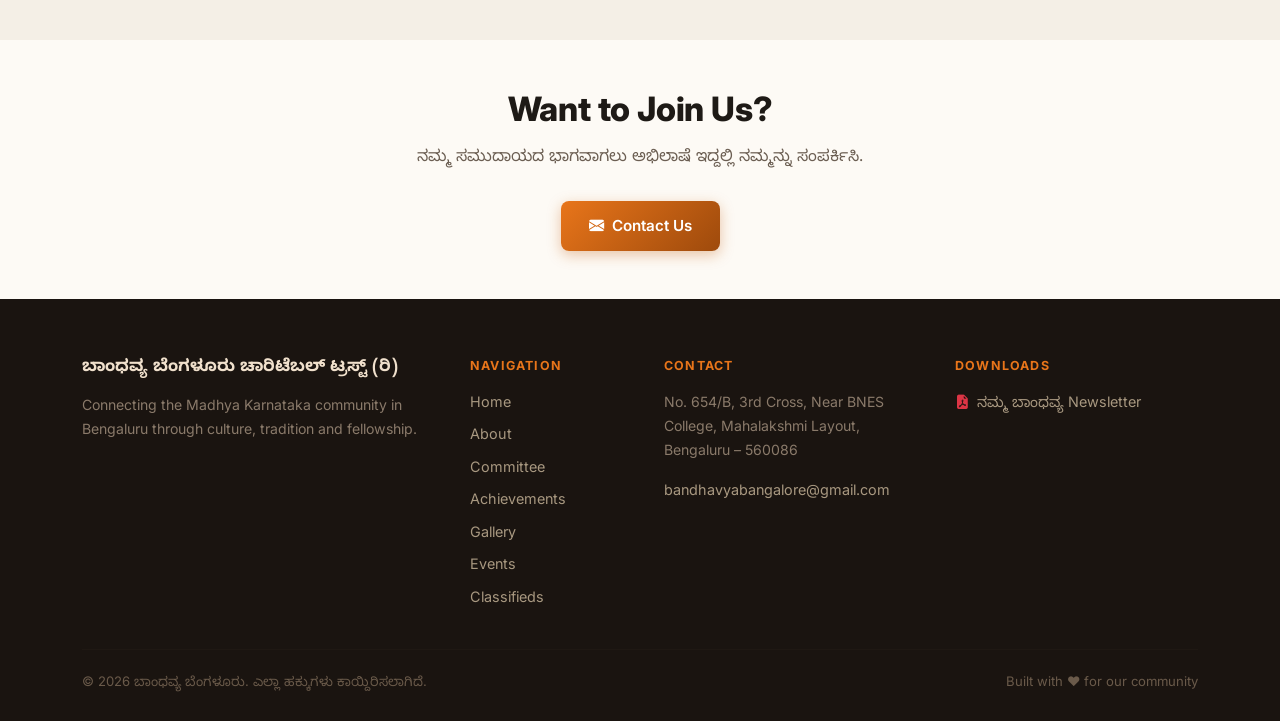
==== commit 31bcb701: "Added classifieds" ====
--- a/about.html
+++ b/about.html
@@ -1,4 +1,4 @@
-﻿<!doctype html>
+<!doctype html>
 <html lang="kn" data-theme="light">
 <head>
   <meta charset="utf-8"/>
@@ -48,6 +48,7 @@
       <a class="nav-link" href="achievements.html">Achievements</a>
       <a class="nav-link" href="gallery.html">Gallery</a>
       <a class="nav-link" href="events.html">Events</a>
+      <a class="nav-link" href="classifieds.html">Classifieds</a>
       <a class="nav-link" href="index.html#contact">Contact</a>
       <button class="btn-theme ms-2" id="themeToggle" title="Toggle dark mode"><i class="bi bi-moon-stars-fill" id="themeIcon"></i></button>
     </div>
@@ -123,7 +124,7 @@
   <div class="container">
     <div class="row g-5">
       <div class="col-lg-4"><div class="footer-brand kannada">ಬಾಂಧವ್ಯ ಬೆಂಗಳೂರು ಚಾರಿಟೆಬಲ್ ಟ್ರಸ್ಟ್ (ರಿ)</div><p class="footer-tagline mt-2">Connecting the Madhya Karnataka community in Bengaluru through culture, tradition and fellowship.</p></div>
-      <div class="col-sm-6 col-lg-2"><div class="footer-heading">Navigation</div><a class="footer-link" href="index.html">Home</a><a class="footer-link" href="about.html">About</a><a class="footer-link" href="committee.html">Committee</a><a class="footer-link" href="achievements.html">Achievements</a><a class="footer-link" href="gallery.html">Gallery</a><a class="footer-link" href="events.html">Events</a></div>
+      <div class="col-sm-6 col-lg-2"><div class="footer-heading">Navigation</div><a class="footer-link" href="index.html">Home</a><a class="footer-link" href="about.html">About</a><a class="footer-link" href="committee.html">Committee</a><a class="footer-link" href="achievements.html">Achievements</a><a class="footer-link" href="gallery.html">Gallery</a><a class="footer-link" href="events.html">Events</a><a class="footer-link" href="classifieds.html">Classifieds</a></div>
       <div class="col-sm-6 col-lg-3"><div class="footer-heading">Contact</div><p class="footer-tagline">No. 654/B, 3rd Cross, Near BNES College, Mahalakshmi Layout, Bengaluru – 560086</p><a class="footer-link" href="mailto:bandhavyabangalore@gmail.com">bandhavyabangalore@gmail.com</a></div>
       <div class="col-lg-3"><div class="footer-heading">Downloads</div><a class="footer-link d-flex align-items-center gap-2" href="assets/newsletters/namma-bandhavya.pdf" target="_blank" rel="noopener"><i class="bi bi-file-earmark-pdf-fill text-danger"></i> ನಮ್ಮ ಬಾಂಧವ್ಯ Newsletter</a></div>
     </div>
@@ -161,5 +162,22 @@
     });
   });
 </script>
+
+  <!-- ── Sticky Ad — Radhe Web Studio ── -->
+  <div id="adRibbon" class="ad-ribbon d-none" role="region" aria-label="Sponsored">
+    <div class="container d-flex align-items-center justify-content-between gap-2">
+      <a href="https://radhewebstudio.com" target="_blank" rel="noopener nofollow sponsored"
+         class="flex-grow-1" aria-label="Radhe Web Studio — Premium websites">
+        <img src="assets/images/ads/radhe-webstudio-ad.png"
+             alt="Radhe Web Studio — Premium sites that convert" loading="lazy" />
+      </a>
+      <button class="btn-theme" id="adRibbonClose" aria-label="Close advertisement" title="Close">×</button>
+    </div>
+  </div>
+  <script>
+    const ribbon = document.getElementById('adRibbon');
+    setTimeout(() => ribbon && ribbon.classList.remove('d-none'), 1200);
+    document.getElementById('adRibbonClose')?.addEventListener('click', () => ribbon.classList.add('d-none'));
+  </script>
 </body>
 </html>
--- a/assets/css/style.css
+++ b/assets/css/style.css
@@ -848,13 +848,19 @@
 .ad-ribbon {
   position: fixed;
   bottom: 0; left: 0; right: 0;
-  background: var(--bg-card);
-  border-top: 1px solid var(--border);
+  background: #111;
+  border-top: 2px solid #C9921C;
   z-index: 1040;
-  padding: 8px 0;
-  box-shadow: 0 -4px 16px rgba(0,0,0,.1);
-}
-.ad-ribbon img { max-height: 56px; width: auto; }
+  padding: 6px 0;
+  box-shadow: 0 -4px 24px rgba(0,0,0,.35);
+}
+.ad-ribbon img {
+  max-height: 110px;
+  width: auto;
+  display: block;
+  object-fit: contain;
+  border-radius: 6px;
+}
 
 /* =====================================================
    FILTER BUTTONS (Gallery)
@@ -905,4 +911,115 @@
   .hero-title { font-size: 1.8rem; }
   .stat-number { font-size: 2.2rem; }
   .gallery-grid { columns: 2; }
-}+}
+
+/* =====================================================
+   CLASSIFIEDS PAGE
+   ===================================================== */
+.classified-card {
+  background: var(--bg-card);
+  border: 1px solid var(--border);
+  border-radius: var(--radius-md);
+  padding: 28px 24px;
+  box-shadow: var(--shadow-sm);
+  transition: transform var(--transition), box-shadow var(--transition);
+  height: 100%;
+  position: relative;
+  overflow: hidden;
+  display: flex;
+  flex-direction: column;
+  text-decoration: none;
+  color: inherit;
+}
+.classified-card::before {
+  content: '';
+  position: absolute;
+  top: 0; left: 0; right: 0;
+  height: 4px;
+  background: linear-gradient(90deg, var(--brand), var(--gold));
+  border-radius: var(--radius-md) var(--radius-md) 0 0;
+}
+.classified-card:hover {
+  transform: translateY(-6px);
+  box-shadow: var(--shadow-md);
+  color: inherit;
+  text-decoration: none;
+}
+.classified-icon-wrap {
+  width: 60px; height: 60px;
+  background: rgba(196,94,16,.10);
+  border-radius: var(--radius-sm);
+  display: flex; align-items: center; justify-content: center;
+  font-size: 1.6rem;
+  color: var(--brand);
+  margin-bottom: 18px;
+  transition: background var(--transition), transform var(--transition);
+  flex-shrink: 0;
+}
+.classified-card:hover .classified-icon-wrap {
+  background: var(--brand);
+  color: #fff;
+  transform: scale(1.08);
+}
+.classified-title {
+  font-size: 1.05rem;
+  font-weight: 700;
+  color: var(--text);
+  margin-bottom: 8px;
+}
+.classified-desc {
+  font-size: .88rem;
+  color: var(--text-muted);
+  line-height: 1.7;
+  flex-grow: 1;
+  margin-bottom: 18px;
+}
+.classified-badge {
+  display: inline-flex;
+  align-items: center;
+  gap: 5px;
+  font-size: .75rem;
+  font-weight: 600;
+  color: var(--brand);
+  background: rgba(196,94,16,.08);
+  border: 1px solid rgba(196,94,16,.18);
+  padding: 4px 12px;
+  border-radius: 99px;
+  transition: background var(--transition), color var(--transition);
+}
+.classified-card:hover .classified-badge {
+  background: var(--brand);
+  color: #fff;
+  border-color: var(--brand);
+}
+
+/* CTA banner */
+.classifieds-cta {
+  background: linear-gradient(135deg, var(--brand-dark), var(--brand-light));
+  border-radius: var(--radius-lg);
+  padding: 52px 40px;
+  text-align: center;
+  color: #fff;
+  position: relative;
+  overflow: hidden;
+}
+.classifieds-cta::before {
+  content: '';
+  position: absolute;
+  top: -60px; right: -60px;
+  width: 240px; height: 240px;
+  background: rgba(255,255,255,.08);
+  border-radius: 50%;
+  pointer-events: none;
+}
+.classifieds-cta::after {
+  content: '';
+  position: absolute;
+  bottom: -40px; left: -40px;
+  width: 180px; height: 180px;
+  background: rgba(255,255,255,.06);
+  border-radius: 50%;
+  pointer-events: none;
+}
+.classifieds-cta h2 { color: #fff; }
+.classifieds-cta p { color: rgba(255,255,255,.82); }
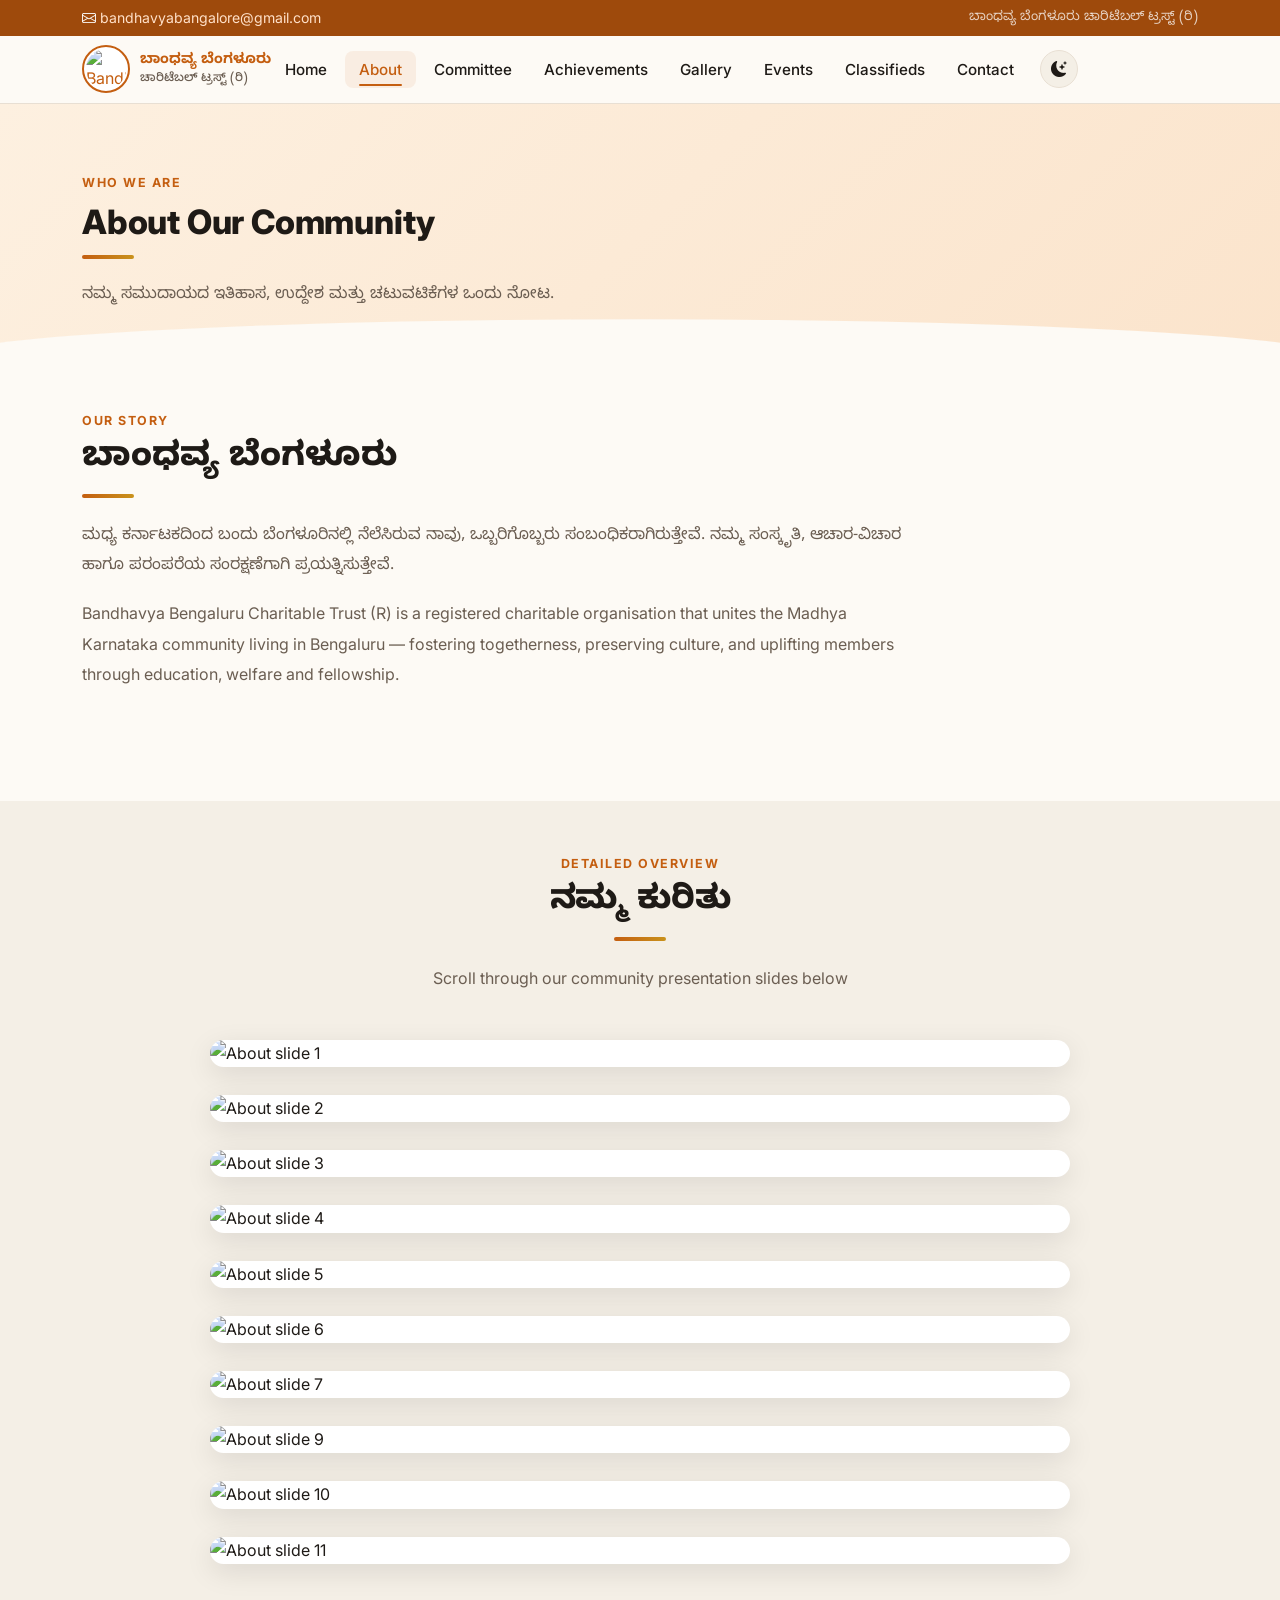
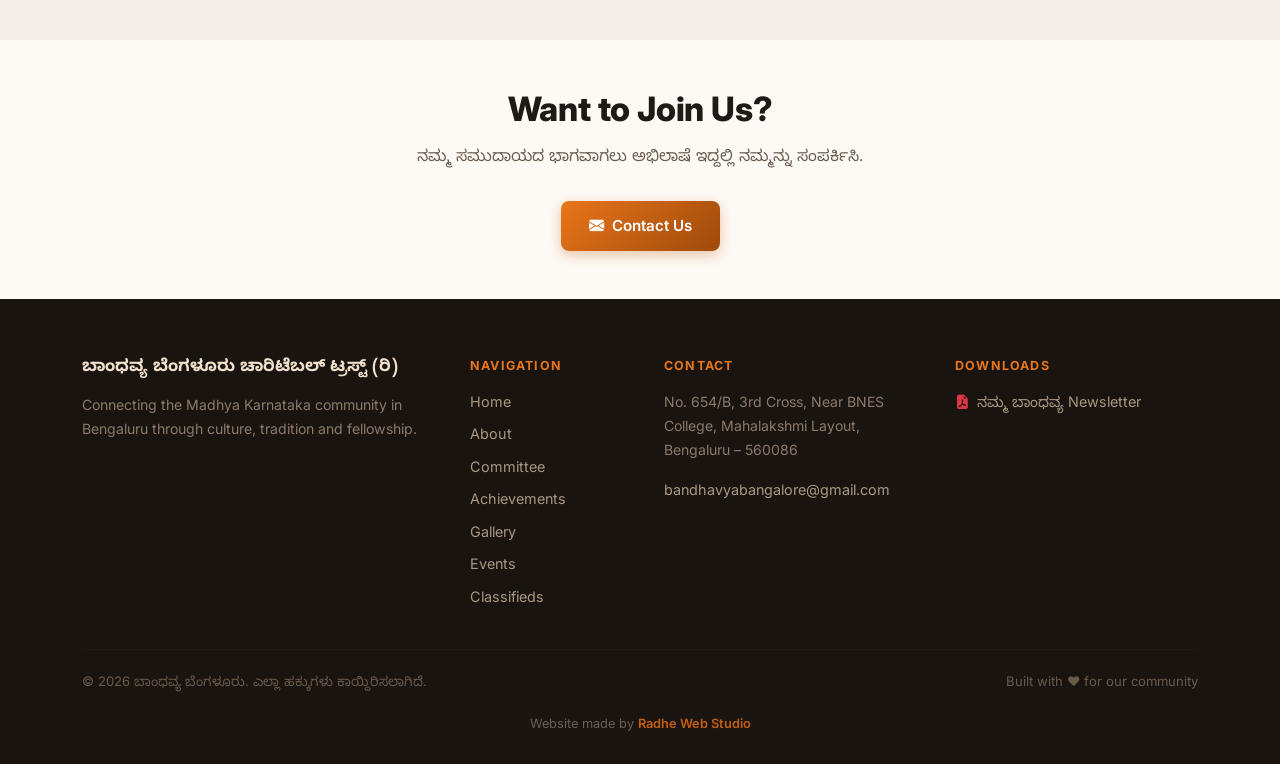
==== commit f38bdad0: "Removed the Ad sticky bar" ====
--- a/about.html
+++ b/about.html
@@ -133,6 +133,9 @@
       <span class="footer-copy">© <span id="year"></span> ಬಾಂಧವ್ಯ ಬೆಂಗಳೂರು. ಎಲ್ಲಾ ಹಕ್ಕುಗಳು ಕಾಯ್ದಿರಿಸಲಾಗಿದೆ.</span>
       <span class="footer-copy">Built with ❤️ for our community</span>
     </div>
+    <div class="text-center mt-3">
+      <span class="footer-copy" style="font-size:.8rem;color:var(--text-muted);">Website made by <a href="https://radhewebstudio.com" target="_blank" rel="noopener" style="color:var(--brand);font-weight:600;">Radhe Web Studio</a></span>
+    </div>
   </div>
 </footer>
 
@@ -163,21 +166,5 @@
   });
 </script>
 
-  <!-- ── Sticky Ad — Radhe Web Studio ── -->
-  <div id="adRibbon" class="ad-ribbon d-none" role="region" aria-label="Sponsored">
-    <div class="container d-flex align-items-center justify-content-between gap-2">
-      <a href="https://radhewebstudio.com" target="_blank" rel="noopener nofollow sponsored"
-         class="flex-grow-1" aria-label="Radhe Web Studio — Premium websites">
-        <img src="assets/images/ads/radhe-webstudio-ad.png"
-             alt="Radhe Web Studio — Premium sites that convert" loading="lazy" />
-      </a>
-      <button class="btn-theme" id="adRibbonClose" aria-label="Close advertisement" title="Close">×</button>
-    </div>
-  </div>
-  <script>
-    const ribbon = document.getElementById('adRibbon');
-    setTimeout(() => ribbon && ribbon.classList.remove('d-none'), 1200);
-    document.getElementById('adRibbonClose')?.addEventListener('click', () => ribbon.classList.add('d-none'));
-  </script>
 </body>
 </html>
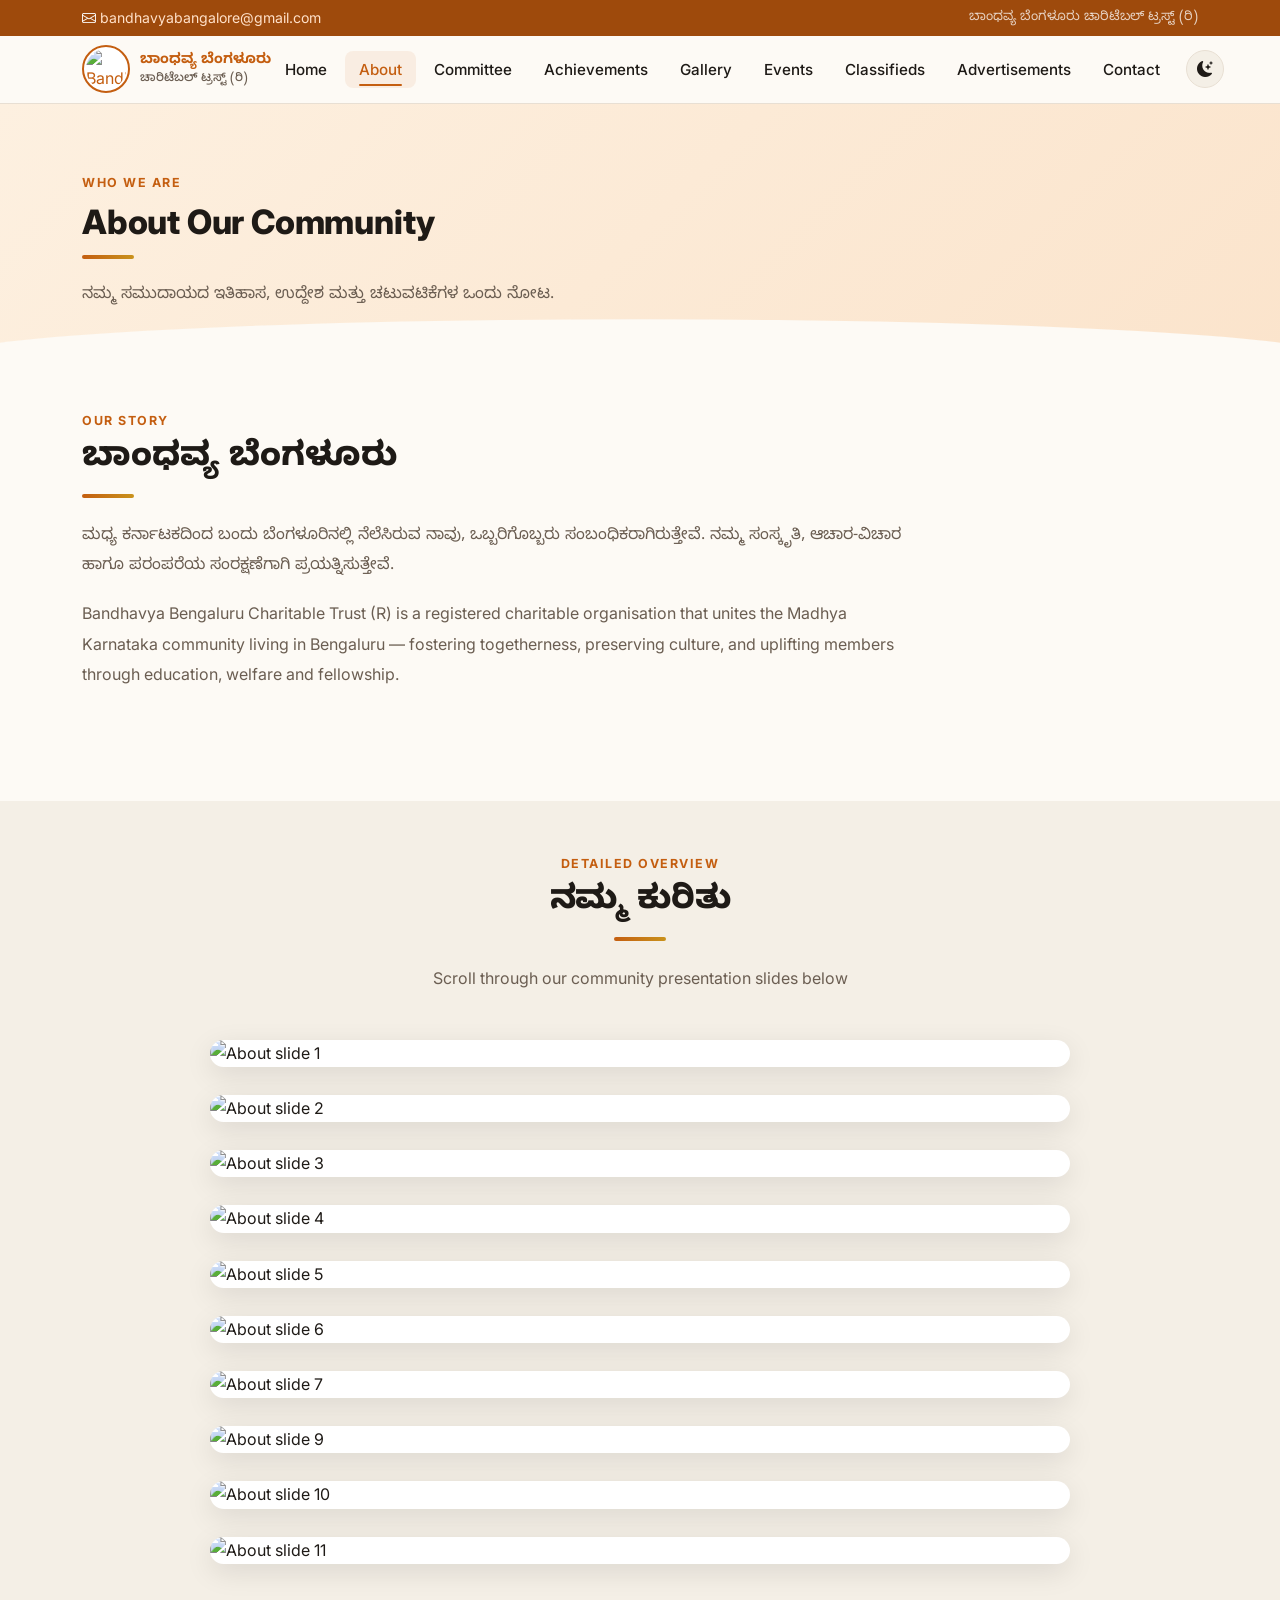
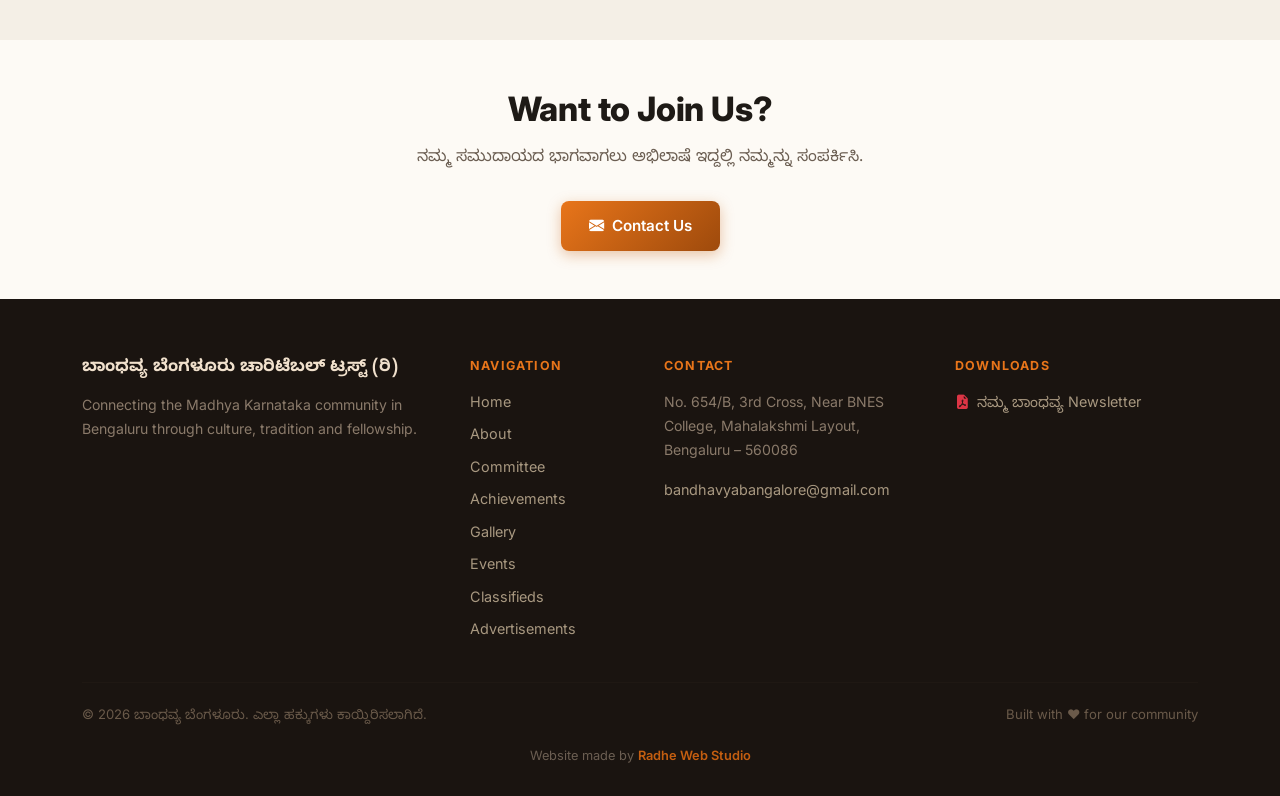
==== commit 5bf5aa7f: "Added the advertisement page" ====
--- a/about.html
+++ b/about.html
@@ -49,6 +49,7 @@
       <a class="nav-link" href="gallery.html">Gallery</a>
       <a class="nav-link" href="events.html">Events</a>
       <a class="nav-link" href="classifieds.html">Classifieds</a>
+      <a class="nav-link" href="advertisements.html">Advertisements</a>
       <a class="nav-link" href="index.html#contact">Contact</a>
       <button class="btn-theme ms-2" id="themeToggle" title="Toggle dark mode"><i class="bi bi-moon-stars-fill" id="themeIcon"></i></button>
     </div>
@@ -124,7 +125,7 @@
   <div class="container">
     <div class="row g-5">
       <div class="col-lg-4"><div class="footer-brand kannada">ಬಾಂಧವ್ಯ ಬೆಂಗಳೂರು ಚಾರಿಟೆಬಲ್ ಟ್ರಸ್ಟ್ (ರಿ)</div><p class="footer-tagline mt-2">Connecting the Madhya Karnataka community in Bengaluru through culture, tradition and fellowship.</p></div>
-      <div class="col-sm-6 col-lg-2"><div class="footer-heading">Navigation</div><a class="footer-link" href="index.html">Home</a><a class="footer-link" href="about.html">About</a><a class="footer-link" href="committee.html">Committee</a><a class="footer-link" href="achievements.html">Achievements</a><a class="footer-link" href="gallery.html">Gallery</a><a class="footer-link" href="events.html">Events</a><a class="footer-link" href="classifieds.html">Classifieds</a></div>
+      <div class="col-sm-6 col-lg-2"><div class="footer-heading">Navigation</div><a class="footer-link" href="index.html">Home</a><a class="footer-link" href="about.html">About</a><a class="footer-link" href="committee.html">Committee</a><a class="footer-link" href="achievements.html">Achievements</a><a class="footer-link" href="gallery.html">Gallery</a><a class="footer-link" href="events.html">Events</a><a class="footer-link" href="classifieds.html">Classifieds</a><a class="footer-link" href="advertisements.html">Advertisements</a></div>
       <div class="col-sm-6 col-lg-3"><div class="footer-heading">Contact</div><p class="footer-tagline">No. 654/B, 3rd Cross, Near BNES College, Mahalakshmi Layout, Bengaluru – 560086</p><a class="footer-link" href="mailto:bandhavyabangalore@gmail.com">bandhavyabangalore@gmail.com</a></div>
       <div class="col-lg-3"><div class="footer-heading">Downloads</div><a class="footer-link d-flex align-items-center gap-2" href="assets/newsletters/namma-bandhavya.pdf" target="_blank" rel="noopener"><i class="bi bi-file-earmark-pdf-fill text-danger"></i> ನಮ್ಮ ಬಾಂಧವ್ಯ Newsletter</a></div>
     </div>
